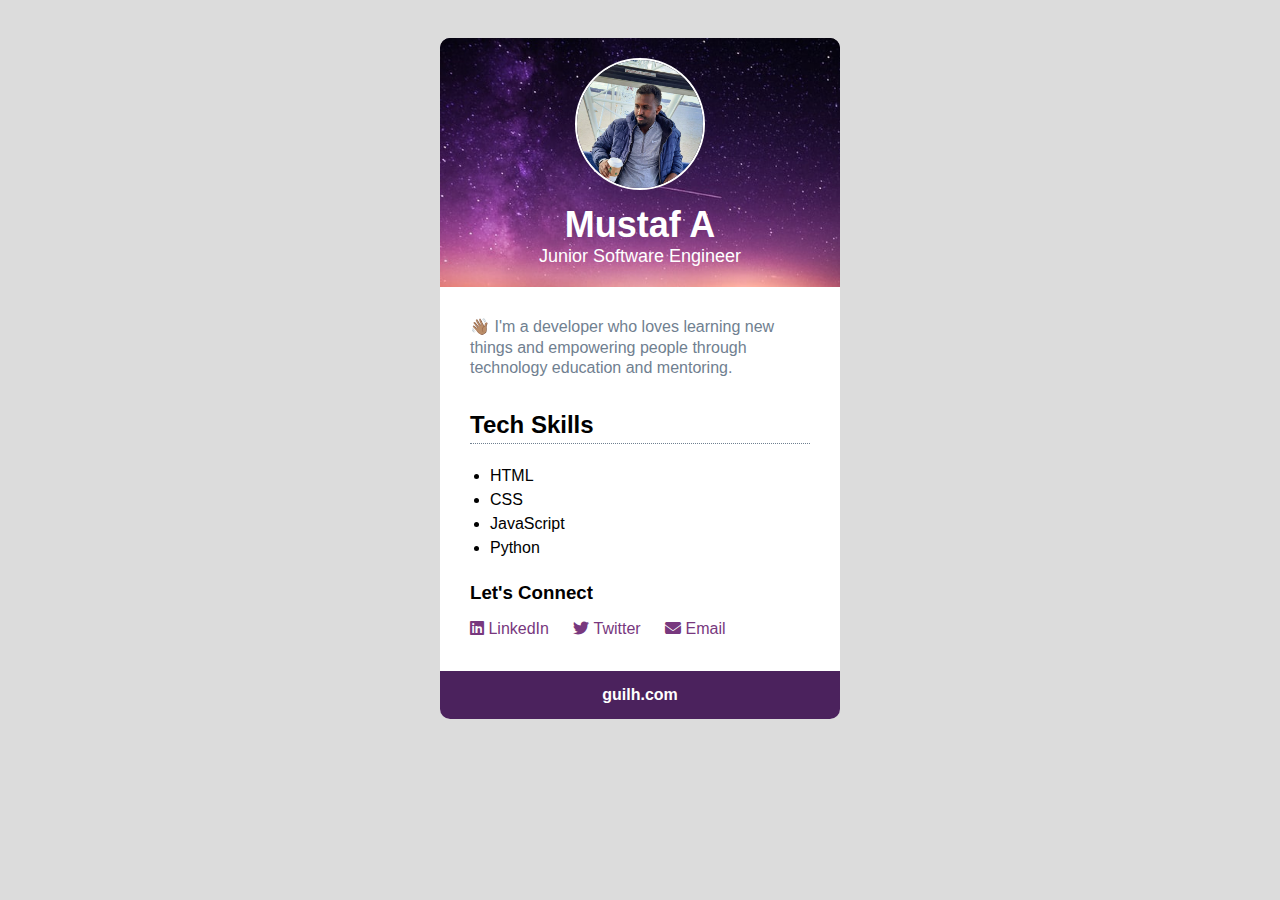
==== index.html @ bee9205f "initial" ====
<!DOCTYPE html>
<html lang="en">
  <head>
    <meta charset="UTF-8">
    <meta name="viewport" content="width=device-width, initial-scale=1.0">
    <title>My Profile Card</title>
    <link href="https://cdnjs.cloudflare.com/ajax/libs/font-awesome/6.1.1/css/all.min.css" rel="stylesheet">
    <link rel="stylesheet" href="./style.css" />
  </head>
  <body>
    <div id="container">
      <header>
        <img class="featured-img" src="./images/mustaf.jpg" alt="Mustaf A">
        <h1 id="main-title">Mustaf A</h1>
        <span>Junior Software Engineer</span>
      </header>

      <main>
        <p>👋🏽 I'm a developer who loves learning new things and empowering people through technology education and mentoring.</p>

        <h2>Tech Skills</h2>
        <ul>
          <li>HTML</li>
          <li>CSS</li>
          <li>JavaScript</li>
          <li>Python</li>
        </ul>
  
        <h3>Let's Connect</h3>
        <ul class="social-list">
          <li>
            <a href="#">
              <i class="fa-brands fa-linkedin"></i>
              LinkedIn
            </a>
          </li>
          <li>
            <a href="#">
              <i class="fa-brands fa-twitter"></i>
              Twitter
            </a>
          </li>
          <li>
            <a href="#">
              <i class="fa-solid fa-envelope"></i>
              Email
            </a>
          </li>
        </ul>
      </main>

      <footer>
        <a href="http://www.guilh.com">guilh.com</a>
      </footer>
    </div>
  </body>
</html>
---- style.css ----
/* Type selector */
body {
  background-color: gainsboro;
  padding-top: 30px;
  font-family: Arial, Helvetica, sans-serif;
}

header {
  color: white;
  background: url("./images/bg.jpg") #1d0d2e no-repeat;
  background-size: cover;
  padding: 20px;
}

/* ID selector */
#main-title {
  font-size: 36px; 
  margin: 0;
}

h2 {
  border-bottom: dotted 1px slategrey;
}

h3 {
  margin-bottom: 10px;
}

/* Descendant selector */
header span {
  font-size: 18px;
}

#container {
  background-color: white;
 
  width: 400px;
  margin: auto;
  border-radius: 10px;
  overflow: hidden;
}

main {
  line-height: 1.5;
  padding: 30px;
}

header,
footer {
  text-align: center;
}

p {
  color: slategrey;
  line-height: 1.3;
  margin-top: 0;
  margin-bottom: 28px;
}

header img {
  width: 35%;
  margin-bottom: 10px;
  border: solid 2px white;
  border-radius: 50%; 
}

ul {
  padding: 0;
  margin-left: 20px;
}

a {
  text-decoration: none;
}

footer a {
  color: white;
  font-weight: bold;
}

footer a:hover {
  text-decoration: underline;
}

footer a:visited {
  color: thistle;
}

/* 
  Social media
*/

.social-list {
  list-style-type: none;
  margin: 0;
}

.social-list li {
  display: inline;
  margin-right: 20px;
}

.social-list a:link {
  color: #78387e;
}

.social-list a:hover {
  color: #c46e97;
}

footer {
  background-color: #4b225d;
  padding-top: 15px;
  padding-bottom: 15px;
}
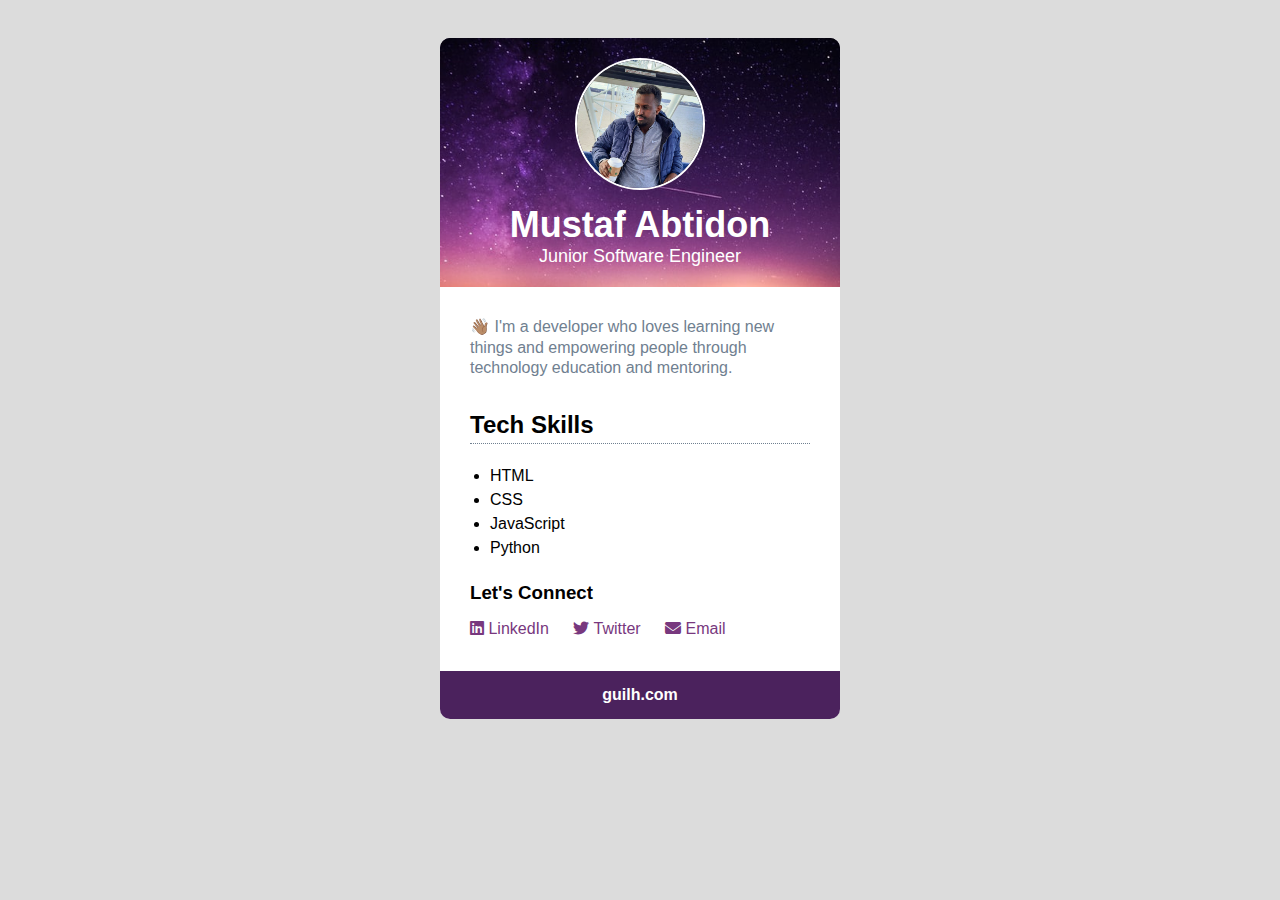
==== commit 3f6b91ef: "update" ====
--- a/index.html
+++ b/index.html
@@ -11,7 +11,7 @@
     <div id="container">
       <header>
         <img class="featured-img" src="./images/mustaf.jpg" alt="Mustaf A">
-        <h1 id="main-title">Mustaf A</h1>
+        <h1 id="main-title">Mustaf Abtidon</h1>
         <span>Junior Software Engineer</span>
       </header>
 
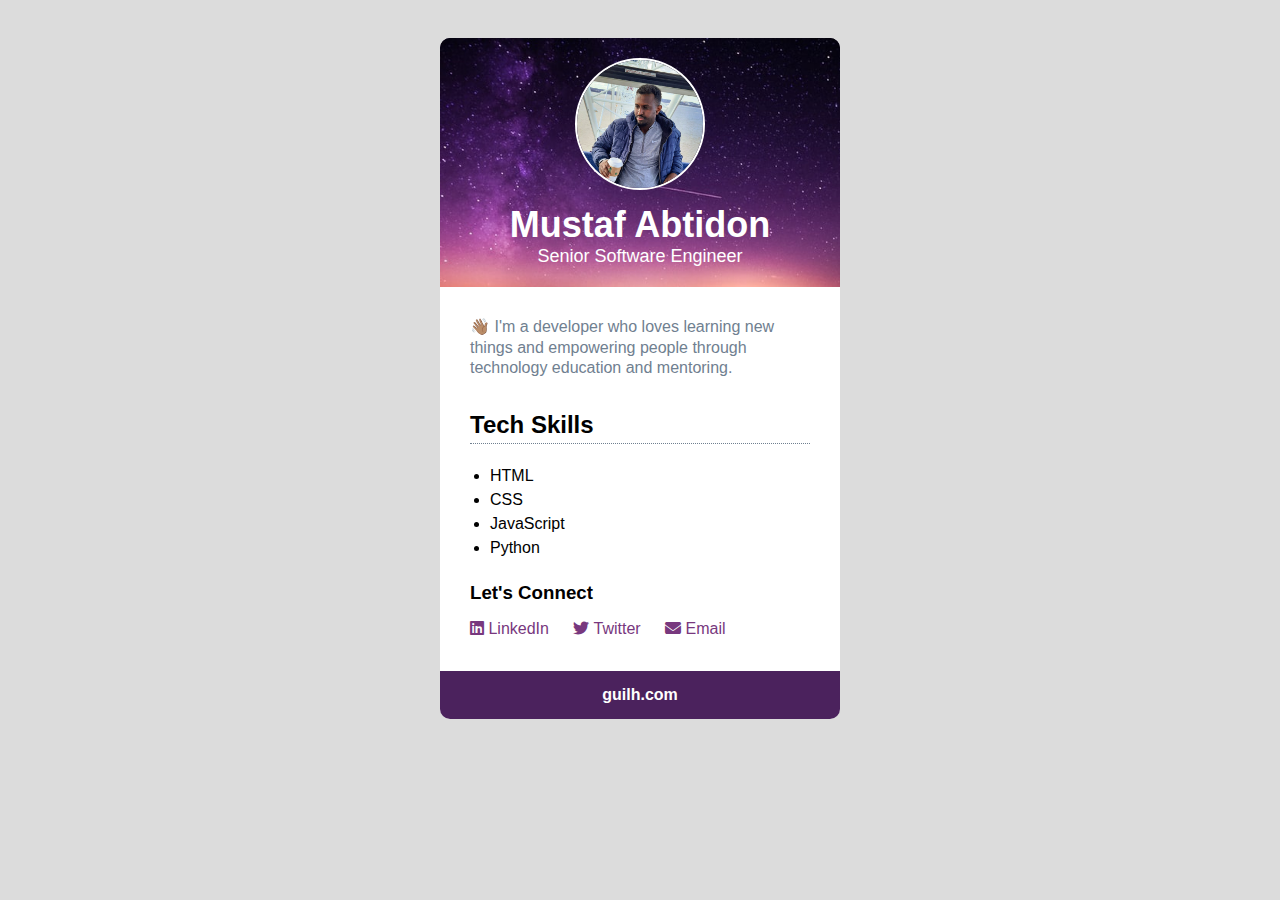
==== commit 0409db01: "update" ====
--- a/index.html
+++ b/index.html
@@ -12,7 +12,7 @@
       <header>
         <img class="featured-img" src="./images/mustaf.jpg" alt="Mustaf A">
         <h1 id="main-title">Mustaf Abtidon</h1>
-        <span>Junior Software Engineer</span>
+        <span>Senior Software Engineer</span>
       </header>
 
       <main>
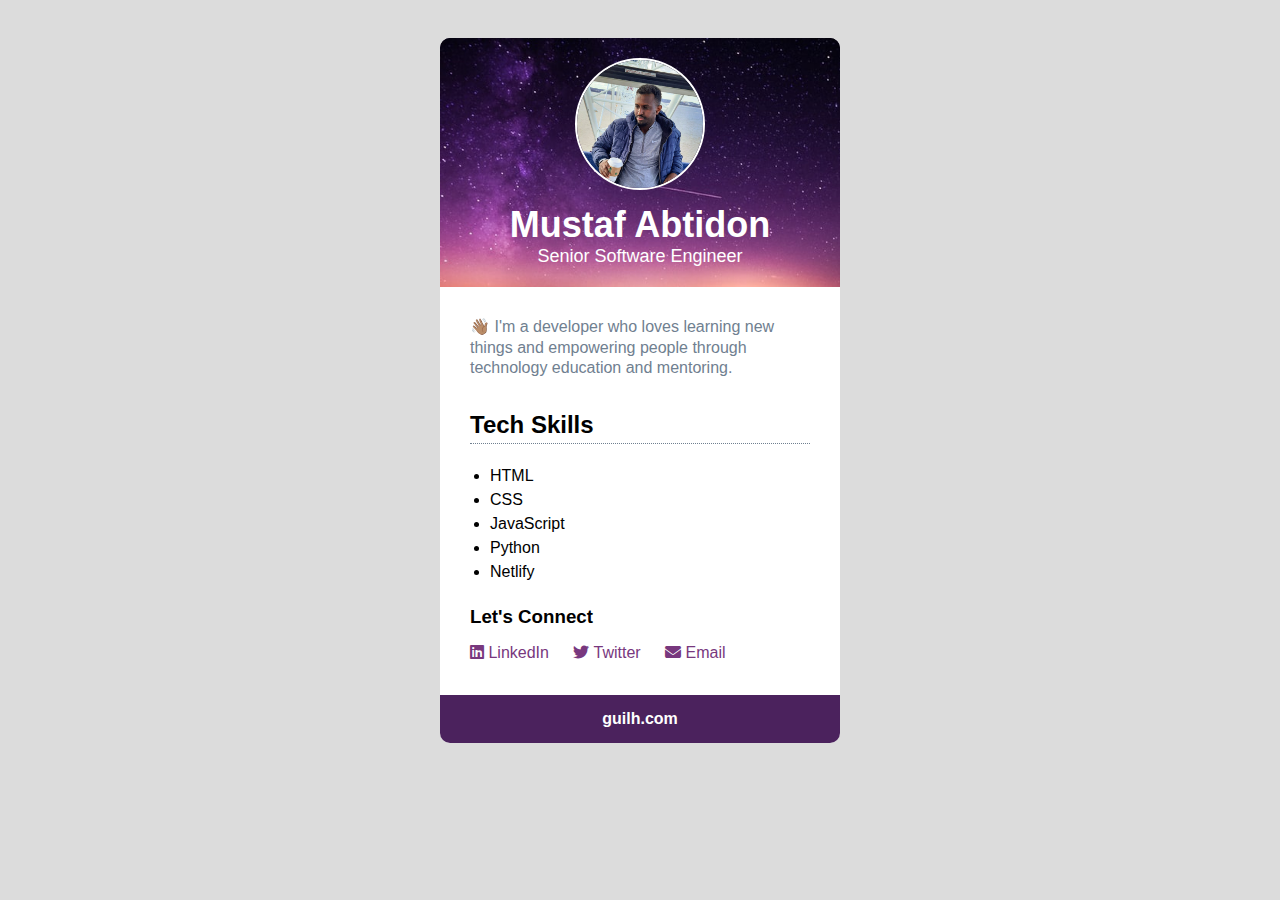
==== commit e16a332d: "update" ====
--- a/index.html
+++ b/index.html
@@ -24,6 +24,8 @@
           <li>CSS</li>
           <li>JavaScript</li>
           <li>Python</li>
+          <li>Netlify</li>
+
         </ul>
   
         <h3>Let's Connect</h3>
